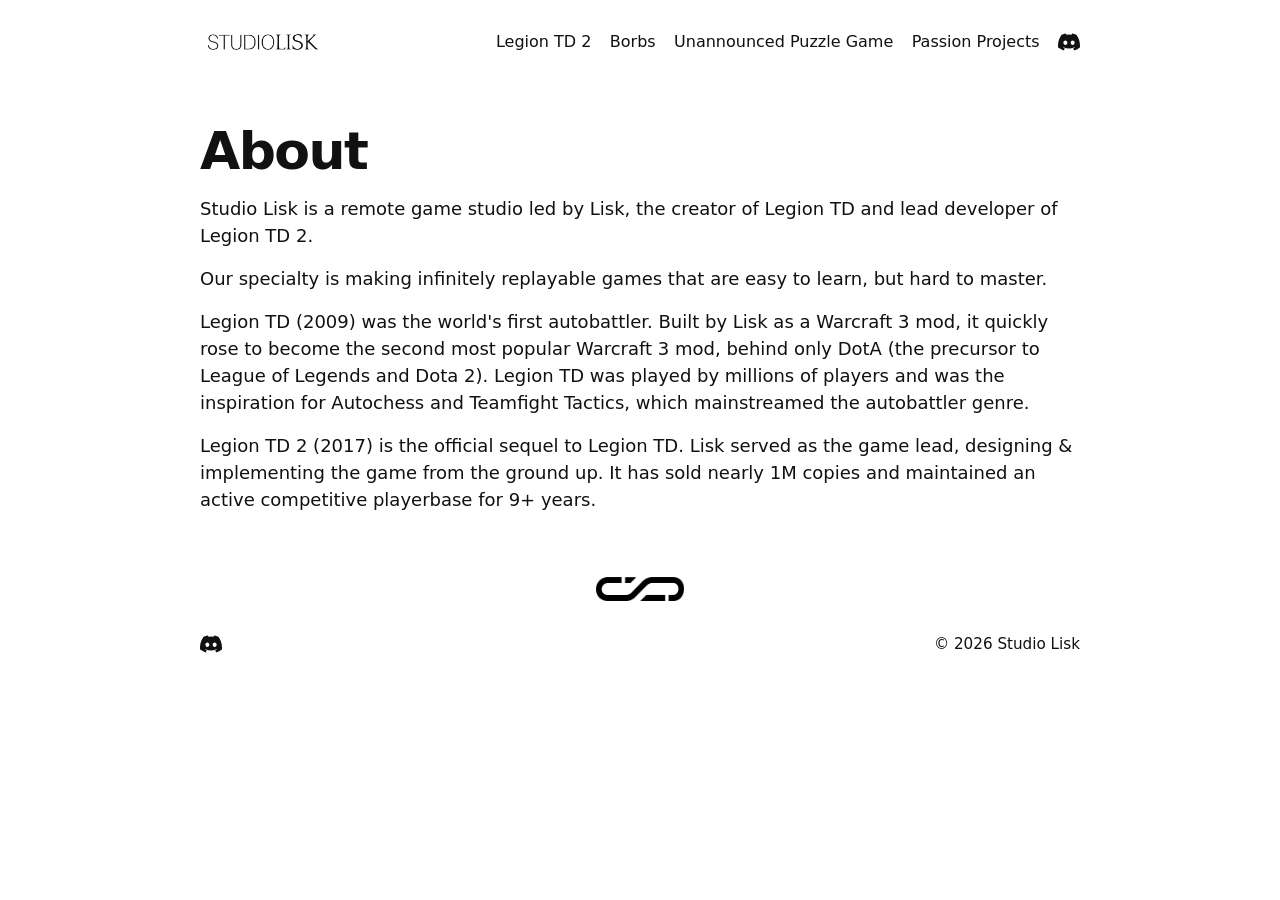
==== index.html @ 64073628 "Fill out Borbs and Passion Projects, and title the homepage About Borbs gets the same Steam card and" ====
<!DOCTYPE html>
<html lang="en">
<head>
  <meta charset="utf-8">
  <meta name="viewport" content="width=device-width, initial-scale=1">
  <title>About — Studio Lisk</title>
  <link rel="stylesheet" href="css/site.css">
</head>
<body>
  <header class="wrap site-header">
    <a class="wordmark" href="index.html">
      <img src="images/studio-lisk-horizontal.png" alt="Studio Lisk">
    </a>
    <nav class="site-nav" aria-label="Primary">
      <a href="legion-td-2.html">Legion TD 2</a>
      <a href="borbs.html">Borbs</a>
      <a href="puzzle.html">Unannounced Puzzle Game</a>
      <a href="passion-projects.html">Passion Projects</a>
      <a class="discord" href="https://discord.gg/UrzyuzstS7" target="_blank" rel="noopener noreferrer" aria-label="Discord"><img src="images/discord.svg" alt=""></a>
    </nav>
  </header>

  <main class="wrap">
    <h1>About</h1>
    <p class="lede">Studio Lisk is a remote game studio led by Lisk, the creator of Legion TD and lead developer of Legion TD 2.</p>
    <p class="lede">Our specialty is making infinitely replayable games that are easy to learn, but hard to master.</p>
    <p class="lede">Legion TD (2009) was the world's first autobattler. Built by Lisk as a Warcraft 3 mod, it quickly rose to become the second most popular Warcraft 3 mod, behind only DotA (the precursor to League of Legends and Dota 2). Legion TD was played by millions of players and was the inspiration for Autochess and Teamfight Tactics, which mainstreamed the autobattler genre.</p>
    <p class="lede">Legion TD 2 (2017) is the official sequel to Legion TD. Lisk served as the game lead, designing &amp; implementing the game from the ground up. It has sold nearly 1M copies and maintained an active competitive playerbase for 9+ years.</p>
  </main>

  <div class="mark-break" aria-hidden="true">
    <img src="images/studio-lisk-mark.png" alt="">
  </div>

  <footer class="wrap site-footer">
    <a class="discord" href="https://discord.gg/UrzyuzstS7" target="_blank" rel="noopener noreferrer" aria-label="Discord"><img src="images/discord.svg" alt=""></a>
    <p>© 2026 Studio Lisk</p>
  </footer>
</body>
</html>
---- css/site.css ----
:root {
  color: #111;
  background: #fff;
  font-family: system-ui, "Segoe UI", sans-serif;
  line-height: 1.5;
}

* {
  box-sizing: border-box;
}

body {
  margin: 0;
}

a {
  color: inherit;
}

img {
  max-width: 100%;
  height: auto;
}

.wrap {
  width: min(880px, calc(100% - 3rem));
  margin: 0 auto;
}

.site-header {
  display: flex;
  align-items: center;
  justify-content: space-between;
  gap: 1.5rem 2rem;
  padding: 1.75rem 0;
}

.wordmark {
  flex: 0 0 auto;
}

.wordmark img {
  display: block;
  height: 28px;
  width: auto;
}

.site-nav {
  display: flex;
  flex-wrap: wrap;
  align-items: center;
  justify-content: flex-end;
  gap: 0.65rem 1.15rem;
}

.site-nav a {
  text-decoration: none;
}

.site-nav a:hover,
.site-nav a[aria-current="page"] {
  text-decoration: underline;
  text-underline-offset: 0.2em;
}

.discord {
  display: inline-flex;
  align-items: center;
  line-height: 0;
  text-decoration: none;
}

.discord img {
  display: block;
  width: 22px;
  height: 22px;
}

.discord:hover img {
  opacity: 0.55;
}

.site-nav a.discord:hover {
  text-decoration: none;
}

main {
  padding: 2.5rem 0 1rem;
}

.mark-break {
  display: flex;
  justify-content: center;
  width: min(880px, calc(100% - 3rem));
  margin: 3rem auto 2rem;
}

.mark-break img {
  width: 5.5rem;
  height: auto;
}

h1 {
  margin: 0 0 1rem;
  font-size: clamp(2.25rem, 5vw, 3.25rem);
  font-weight: 600;
  letter-spacing: -0.03em;
  line-height: 1.05;
}

h2 {
  margin: 0 0 0.4rem;
  font-size: 1.75rem;
  font-weight: 600;
  letter-spacing: -0.02em;
}

.lede {
  margin: 0;
  font-size: 1.125rem;
}

.lede + .lede {
  margin-top: 1rem;
}

.stack p {
  margin: 0;
}

.stack p + p,
.shots + p {
  margin-top: 0.75rem;
}

.shots {
  display: grid;
  grid-template-columns: repeat(3, 1fr);
  gap: 0.5rem;
  margin-top: 1rem;
}

.shots img {
  display: block;
  width: 100%;
  aspect-ratio: 4 / 3;
  object-fit: cover;
}

.shots-two {
  grid-template-columns: repeat(2, 1fr);
}

.steam-card {
  display: block;
  width: min(100%, 460px);
  margin-top: 0.85rem;
  background: #171a21;
  color: #66c0f4;
  text-decoration: none;
}

.steam-card img {
  display: block;
  width: 100%;
  height: auto;
}

.steam-card-copy {
  display: block;
  padding: 0.9rem 0.95rem 0.15rem;
  color: #c6d4df;
  font-size: 0.92rem;
  font-weight: 400;
  line-height: 1.45;
}

.steam-card-bar {
  display: flex;
  align-items: center;
  gap: 0.55rem;
  margin-top: 0.75rem;
  padding: 0.7rem 0.95rem;
  border-top: 1px solid rgba(255, 255, 255, 0.08);
  font-size: 0.95rem;
  font-weight: 600;
}

.steam-card svg {
  width: 22px;
  height: 22px;
  fill: currentColor;
  flex: 0 0 auto;
}

.steam-card:hover .steam-card-bar {
  color: #fff;
}

.stack {
  display: grid;
  gap: 2.75rem;
  margin-top: 2.5rem;
}

.facts {
  display: grid;
  gap: 0.55rem;
  margin: 2rem 0 0;
}

.facts div {
  display: grid;
  grid-template-columns: 8.5rem 1fr;
  gap: 1rem;
}

.facts dt,
.facts dd {
  margin: 0;
}

.facts dt {
  font-weight: 600;
}

.site-footer {
  display: flex;
  justify-content: space-between;
  gap: 1rem;
  padding: 0 0 3rem;
  font-size: 0.95rem;
}

.site-footer p {
  margin: 0;
}

a:focus-visible {
  outline: 2px solid #111;
  outline-offset: 3px;
}

@media (max-width: 720px) {
  .site-header,
  .site-footer {
    flex-direction: column;
    align-items: flex-start;
  }

  .site-nav {
    justify-content: flex-start;
  }

  .facts div {
    grid-template-columns: 1fr;
    gap: 0.15rem;
  }

  .shots {
    grid-template-columns: 1fr;
  }

  .shots img {
    aspect-ratio: auto;
    object-fit: contain;
    height: auto;
  }
}
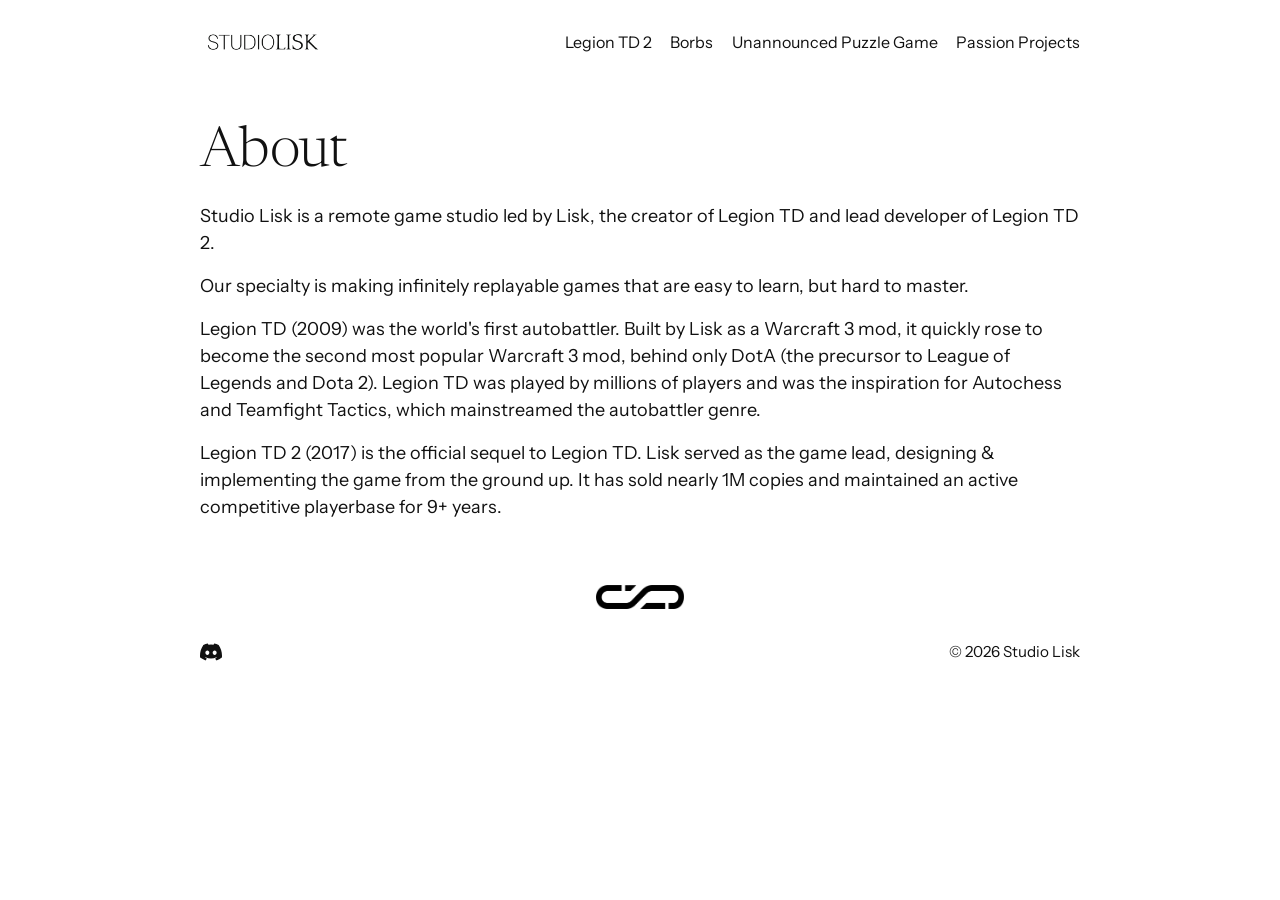
==== commit 9c7a3307: "Set the site in Newsreader and Instrument Sans, and tidy the factsheets. Titles use a self-hosted li" ====
--- a/index.html
+++ b/index.html
@@ -16,7 +16,6 @@
       <a href="borbs.html">Borbs</a>
       <a href="puzzle.html">Unannounced Puzzle Game</a>
       <a href="passion-projects.html">Passion Projects</a>
-      <a class="discord" href="https://discord.gg/UrzyuzstS7" target="_blank" rel="noopener noreferrer" aria-label="Discord"><img src="images/discord.svg" alt=""></a>
     </nav>
   </header>
 
--- a/css/site.css
+++ b/css/site.css
@@ -1,7 +1,43 @@
+@font-face {
+  font-family: "Instrument Sans";
+  font-style: normal;
+  font-weight: 400 700;
+  font-display: swap;
+  src: url("../fonts/instrument-sans-latin.woff2") format("woff2");
+  unicode-range: U+0000-00FF, U+0131, U+0152-0153, U+02BB-02BC, U+02C6, U+02DA, U+02DC, U+0304, U+0308, U+0329, U+2000-206F, U+20AC, U+2122, U+2191, U+2193, U+2212, U+2215, U+FEFF, U+FFFD;
+}
+
+@font-face {
+  font-family: "Instrument Sans";
+  font-style: normal;
+  font-weight: 400 700;
+  font-display: swap;
+  src: url("../fonts/instrument-sans-latin-ext.woff2") format("woff2");
+  unicode-range: U+0100-02BA, U+02BD-02C5, U+02C7-02CC, U+02CE-02D7, U+02DD-02FF, U+0304, U+0308, U+0329, U+1D00-1DBF, U+1E00-1E9F, U+1EF2-1EFF, U+2020, U+20A0-20AB, U+20AD-20C0, U+2113, U+2C60-2C7F, U+A720-A7FF;
+}
+
+@font-face {
+  font-family: "Newsreader";
+  font-style: normal;
+  font-weight: 300;
+  font-display: swap;
+  src: url("../fonts/newsreader-light-latin.woff2") format("woff2");
+  unicode-range: U+0000-00FF, U+0131, U+0152-0153, U+02BB-02BC, U+02C6, U+02DA, U+02DC, U+0304, U+0308, U+0329, U+2000-206F, U+20AC, U+2122, U+2191, U+2193, U+2212, U+2215, U+FEFF, U+FFFD;
+}
+
+@font-face {
+  font-family: "Newsreader";
+  font-style: normal;
+  font-weight: 300;
+  font-display: swap;
+  src: url("../fonts/newsreader-light-latin-ext.woff2") format("woff2");
+  unicode-range: U+0100-02BA, U+02BD-02C5, U+02C7-02CC, U+02CE-02D7, U+02DD-02FF, U+0304, U+0308, U+0329, U+1D00-1DBF, U+1E00-1E9F, U+1EF2-1EFF, U+2020, U+20A0-20AB, U+20AD-20C0, U+2113, U+2C60-2C7F, U+A720-A7FF;
+}
+
 :root {
   color: #111;
   background: #fff;
-  font-family: system-ui, "Segoe UI", sans-serif;
+  font-family: "Instrument Sans", system-ui, "Segoe UI", sans-serif;
   line-height: 1.5;
 }
 
@@ -101,18 +137,20 @@
 }
 
 h1 {
-  margin: 0 0 1rem;
-  font-size: clamp(2.25rem, 5vw, 3.25rem);
-  font-weight: 600;
-  letter-spacing: -0.03em;
+  margin: 0 0 1.25rem;
+  font-family: "Newsreader", Georgia, serif;
+  font-size: clamp(2.5rem, 5.25vw, 3.5rem);
+  font-weight: 300;
+  letter-spacing: -0.01em;
   line-height: 1.05;
+  text-wrap: balance;
 }
 
 h2 {
   margin: 0 0 0.4rem;
-  font-size: 1.75rem;
-  font-weight: 600;
-  letter-spacing: -0.02em;
+  font-size: 1.6rem;
+  font-weight: 500;
+  letter-spacing: -0.015em;
 }
 
 .lede {
@@ -221,7 +259,7 @@
 }
 
 .facts dt {
-  font-weight: 600;
+  font-weight: 500;
 }
 
 .site-footer {
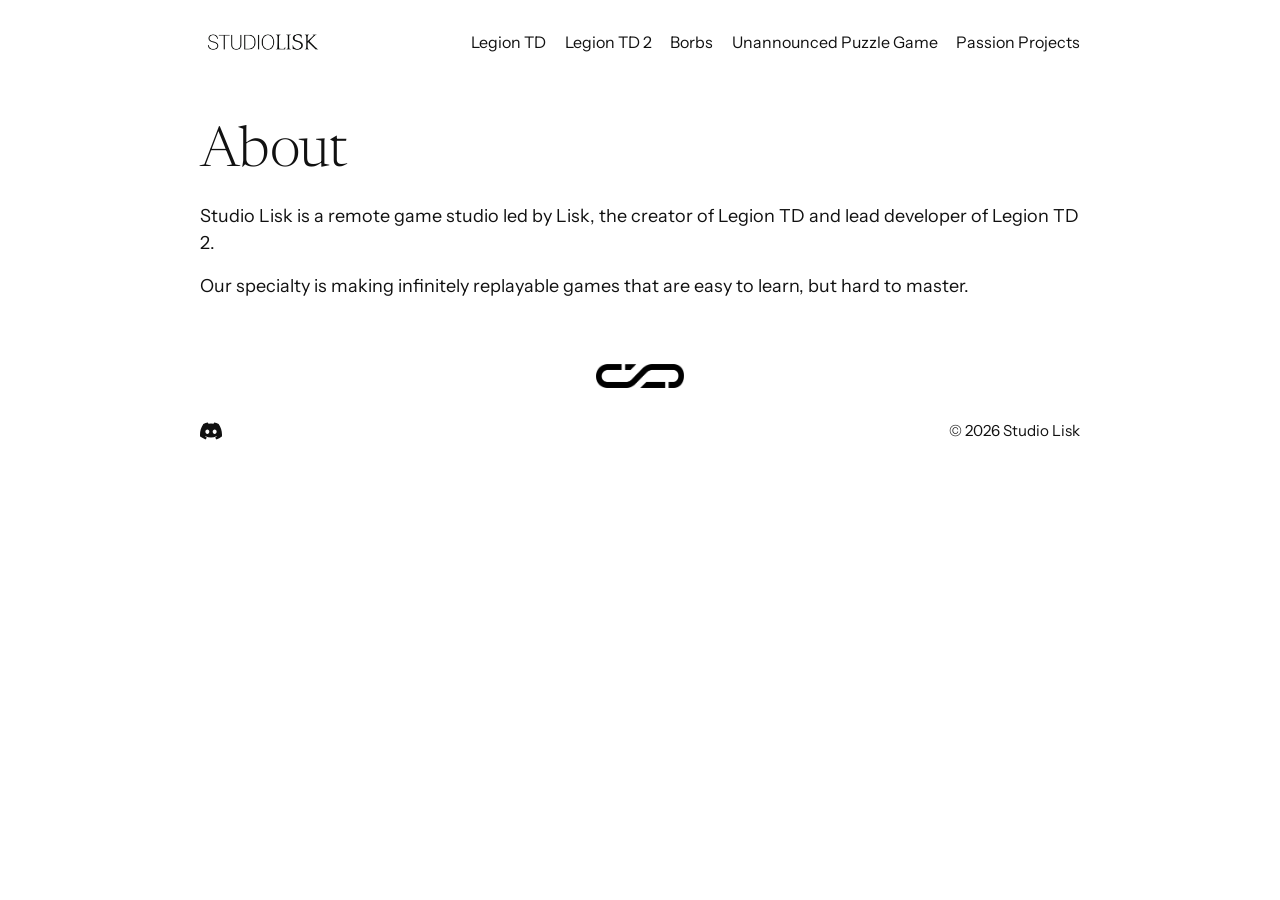
==== commit c1285d2e: "Give Legion TD its own page and tighten the game copy. About stays the studio introduction. Legion T" ====
--- a/index.html
+++ b/index.html
@@ -12,6 +12,7 @@
       <img src="images/studio-lisk-horizontal.png" alt="Studio Lisk">
     </a>
     <nav class="site-nav" aria-label="Primary">
+      <a href="legion-td.html">Legion TD</a>
       <a href="legion-td-2.html">Legion TD 2</a>
       <a href="borbs.html">Borbs</a>
       <a href="puzzle.html">Unannounced Puzzle Game</a>
@@ -23,8 +24,6 @@
     <h1>About</h1>
     <p class="lede">Studio Lisk is a remote game studio led by Lisk, the creator of Legion TD and lead developer of Legion TD 2.</p>
     <p class="lede">Our specialty is making infinitely replayable games that are easy to learn, but hard to master.</p>
-    <p class="lede">Legion TD (2009) was the world's first autobattler. Built by Lisk as a Warcraft 3 mod, it quickly rose to become the second most popular Warcraft 3 mod, behind only DotA (the precursor to League of Legends and Dota 2). Legion TD was played by millions of players and was the inspiration for Autochess and Teamfight Tactics, which mainstreamed the autobattler genre.</p>
-    <p class="lede">Legion TD 2 (2017) is the official sequel to Legion TD. Lisk served as the game lead, designing &amp; implementing the game from the ground up. It has sold nearly 1M copies and maintained an active competitive playerbase for 9+ years.</p>
   </main>
 
   <div class="mark-break" aria-hidden="true">
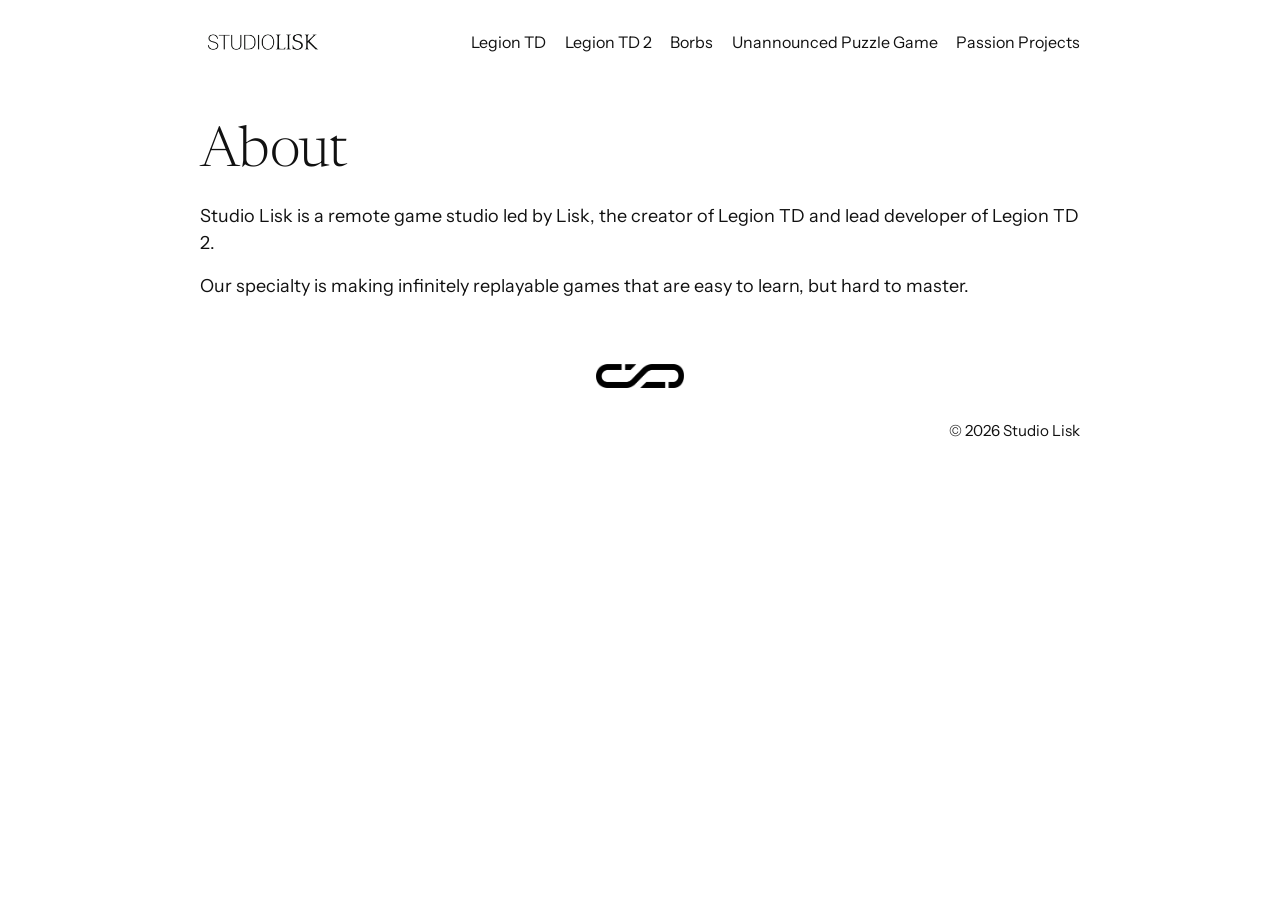
==== commit c4aac373: "Hide the Discord link until there is a game to join for. Co-authored-by: Cursor <cursoragent@cursor." ====
--- a/index.html
+++ b/index.html
@@ -31,7 +31,7 @@
   </div>
 
   <footer class="wrap site-footer">
-    <a class="discord" href="https://discord.gg/UrzyuzstS7" target="_blank" rel="noopener noreferrer" aria-label="Discord"><img src="images/discord.svg" alt=""></a>
+    <!-- <a class="discord" href="https://discord.gg/UrzyuzstS7" target="_blank" rel="noopener noreferrer" aria-label="Discord"><img src="images/discord.svg" alt=""></a> -->
     <p>© 2026 Studio Lisk</p>
   </footer>
 </body>
--- a/css/site.css
+++ b/css/site.css
@@ -271,7 +271,7 @@
 }
 
 .site-footer p {
-  margin: 0;
+  margin: 0 0 0 auto;
 }
 
 a:focus-visible {
